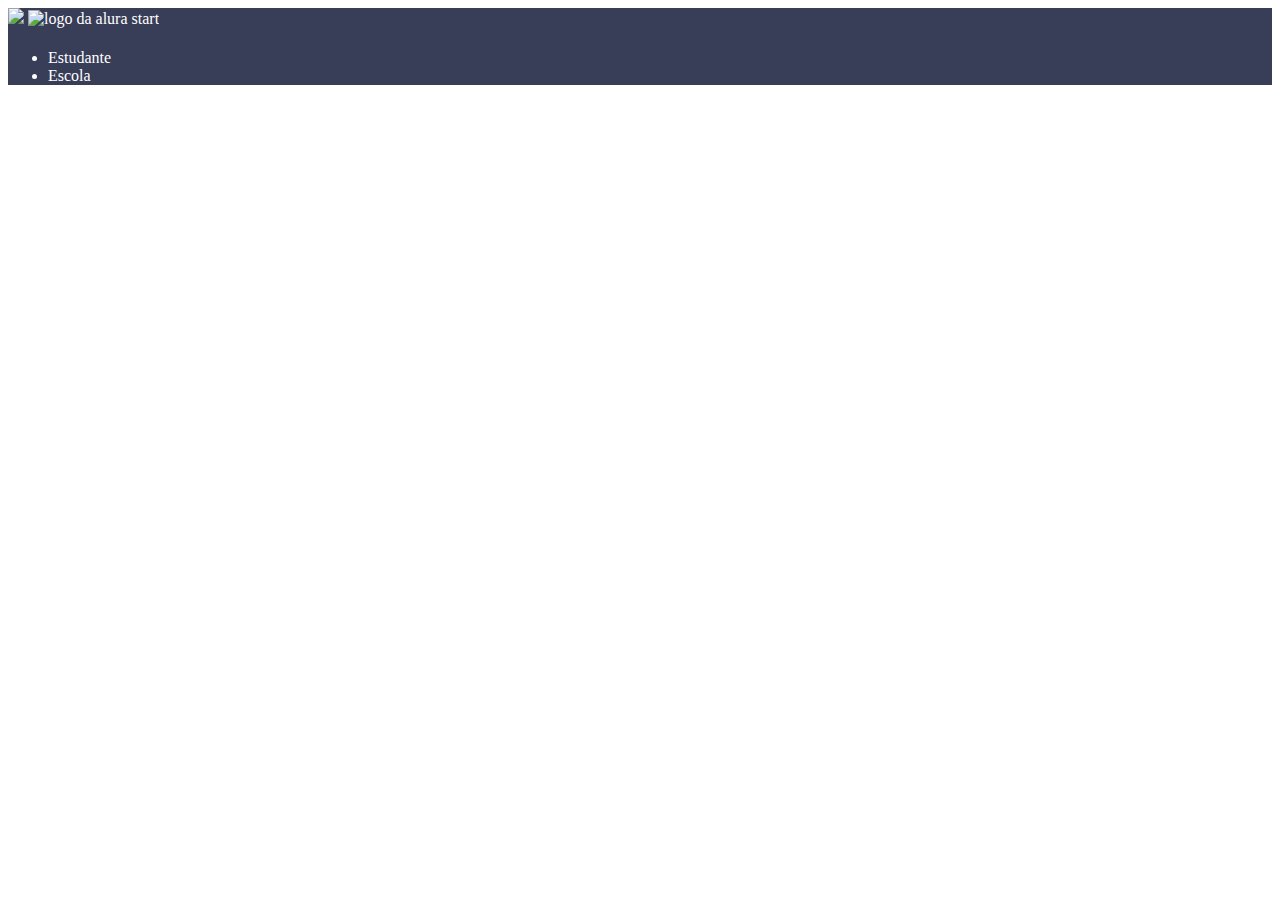
==== index.html @ 396579ed "Add files via upload" ====
<!DOCTYPE html>
<html lang="en">
<head>
    <meta charset="UTF-8">
    <meta http-equiv="X-UA-Compatible" content="IE=edge">
    <meta name="viewport"content="width=device-width, initial-scale=1.0">
    <title>Document</title>
    <link rel="stylesheet" href="style.css">
   </head>
<header> 
    <img class="cabecalho" src="./img/alurastart logo 1.pngs">
    <img src="./img/alurastart logo 1.png" alt="logo da alura start">
<h1></h1>
    <ul class="cabecalho-lista-item">
        <li class="cabecalho-lista-item">Estudante</li>
        <li class="cabecalho-lista-item">Escola</li>
    </ul>
    </header>
    <section class="escola">
</html>
---- style.css ----
header {
background-color: #383D58;
color:white;
}
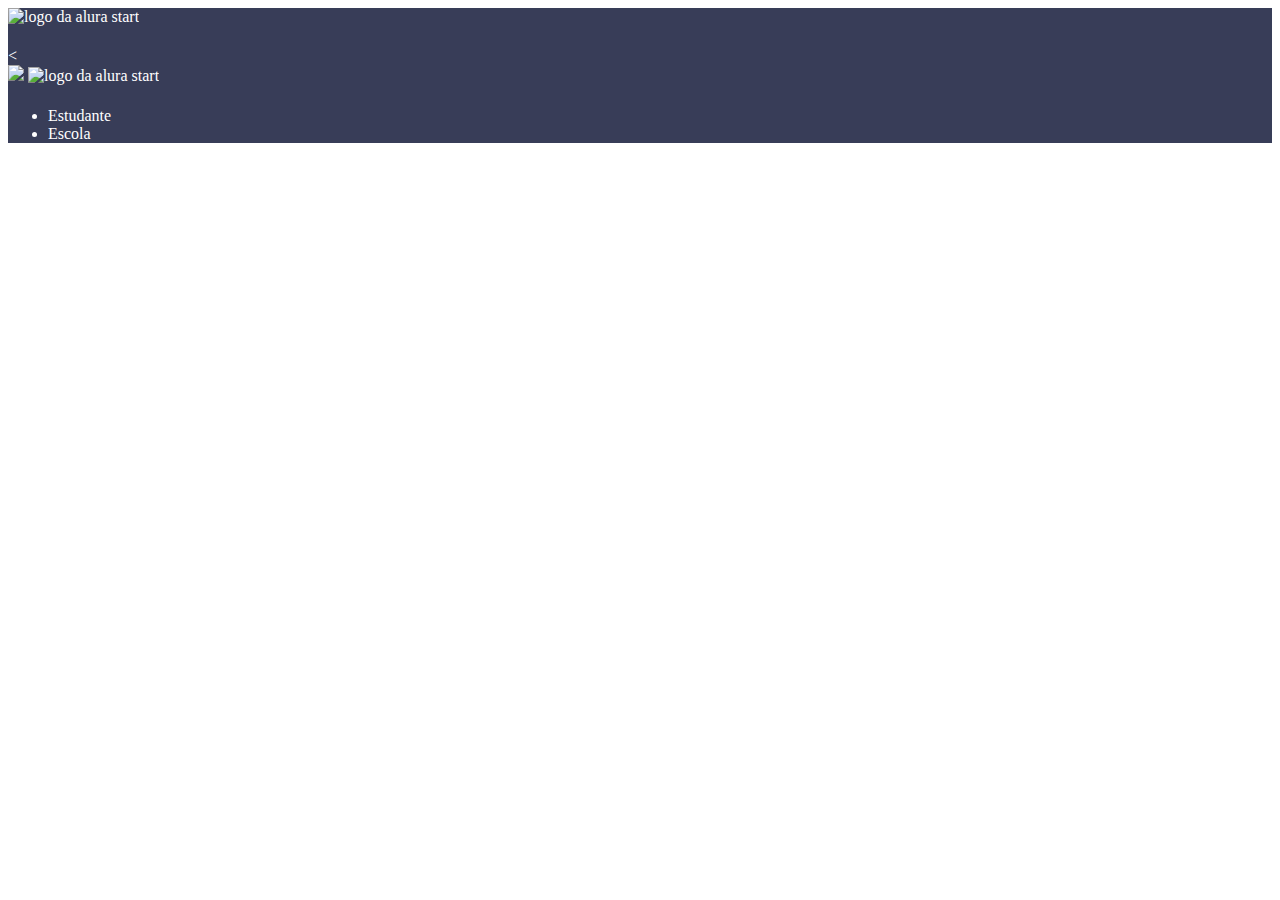
==== commit 2a767226: "Add files via upload" ====
--- a/index.html
+++ b/index.html
@@ -7,6 +7,11 @@
     <title>Document</title>
     <link rel="stylesheet" href="style.css">
    </head>
+   <body>
+    <header class="cabeçalho">
+        <img class="cabeçalho-imagem" src="./img/alurastart logo 1.png" alt="logo da alura start">
+        <h1></h1>
+        <
 <header> 
     <img class="cabecalho" src="./img/alurastart logo 1.pngs">
     <img src="./img/alurastart logo 1.png" alt="logo da alura start">
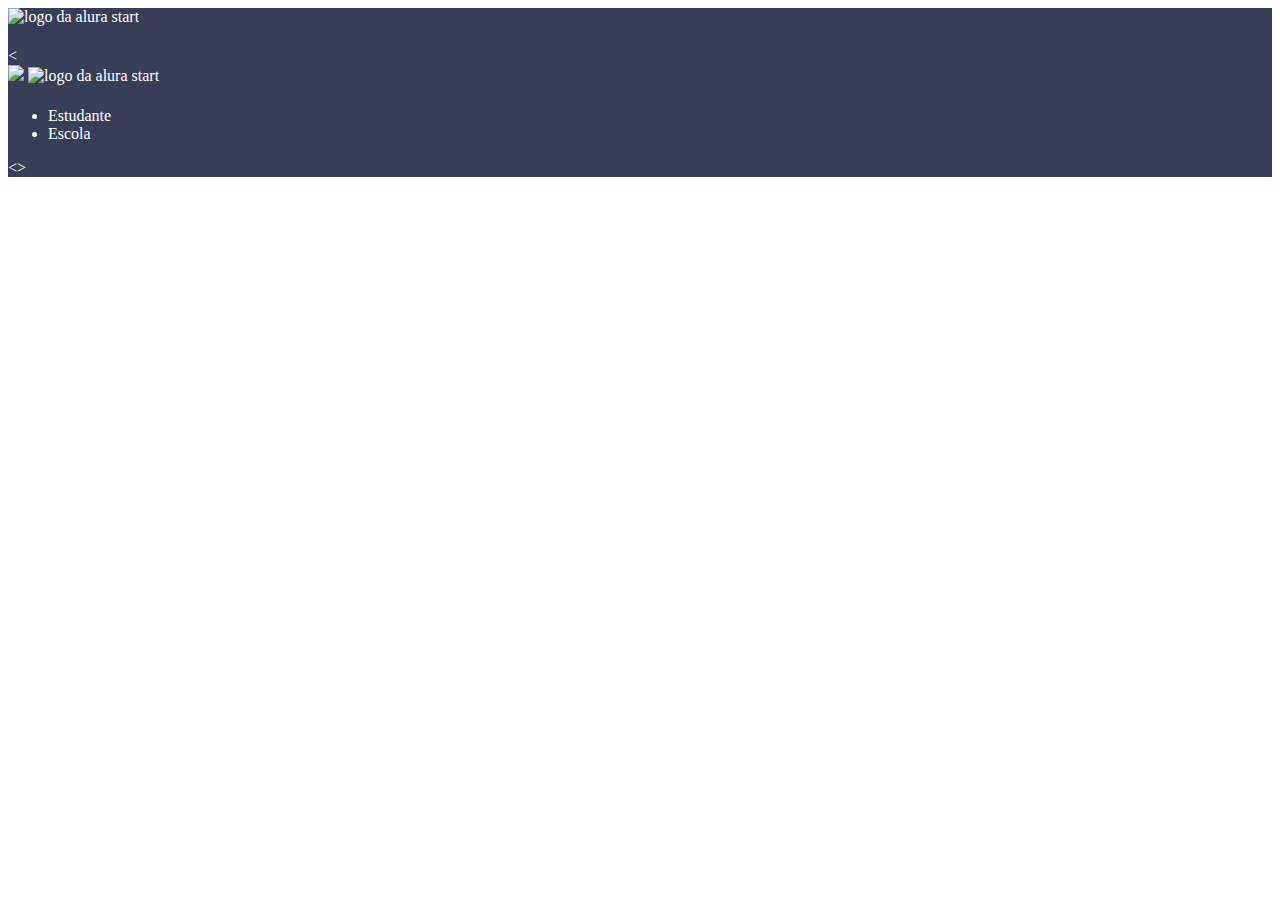
==== commit aaba868a: "Add files via upload" ====
--- a/index.html
+++ b/index.html
@@ -6,6 +6,12 @@
     <meta name="viewport"content="width=device-width, initial-scale=1.0">
     <title>Document</title>
     <link rel="stylesheet" href="style.css">
+    <link rel="preconnect" href="https://fonts.googleleapins.com">
+    <link rel="preconnect" href="https://fonts.gstatic.com" crossorigin>
+    <link href="https://fonts.googleleapins.com/css2?family=inter:wght@700&family=wght@400;700&display=swap"
+    rel="stylesheet">
+    
+
    </head>
    <body>
     <header class="cabeçalho">
@@ -22,4 +28,6 @@
     </ul>
     </header>
     <section class="escola">
+        <div class="escola-conteudo">
+            <>
 </html>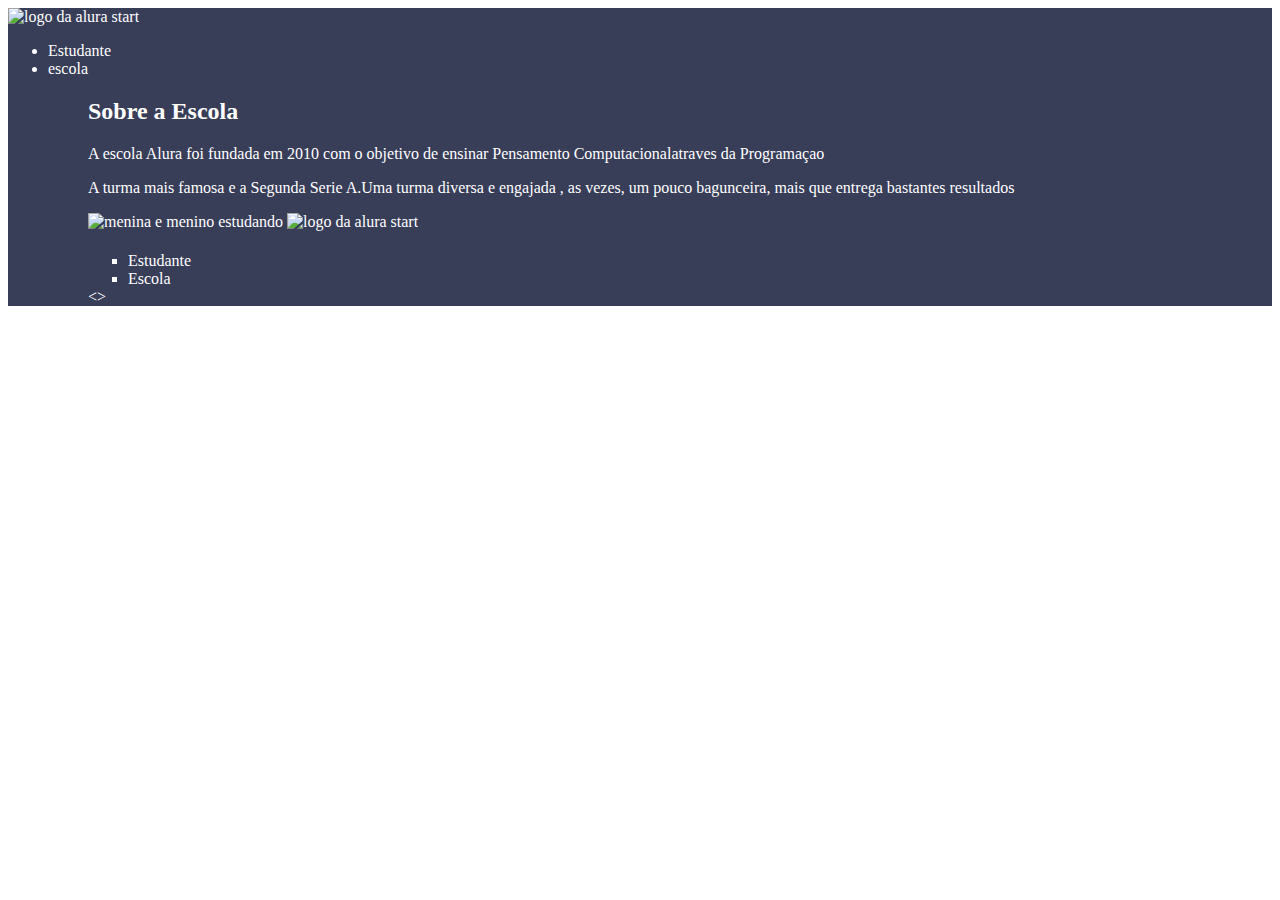
==== commit 0c69142b: "Add files via upload" ====
--- a/index.html
+++ b/index.html
@@ -10,16 +10,22 @@
     <link rel="preconnect" href="https://fonts.gstatic.com" crossorigin>
     <link href="https://fonts.googleleapins.com/css2?family=inter:wght@700&family=wght@400;700&display=swap"
     rel="stylesheet">
-    
-
    </head>
    <body>
     <header class="cabeçalho">
         <img class="cabeçalho-imagem" src="./img/alurastart logo 1.png" alt="logo da alura start">
-        <h1></h1>
-        <
+        <ul clas="cabecalho-lista-item">
+        <li class="cabecalho-lista-item">Estudante</li>
+        <li class="cabecalho-lista-item">escola</li>
+        <ul>
 <header> 
-    <img class="cabecalho" src="./img/alurastart logo 1.pngs">
+    <section class="escola">
+        <div class="escola conteudo">
+            <h2 class="escola-titulo">Sobre a Escola</h2>
+            <p class="escola-texto-um">A escola Alura foi fundada em 2010 com o objetivo de ensinar Pensamento Computacionalatraves da Programaçao</p>
+            <p class="escola-texto-dois">A turma mais famosa e a Segunda Serie A.Uma turma diversa e engajada , as vezes, um pouco bagunceira, mais que entrega bastantes resultados </p>
+        </div>
+    <img class="Escola-Imagem" " src./ img/ Education-rafiki.png" alt="menina e menino estudando">
     <img src="./img/alurastart logo 1.png" alt="logo da alura start">
 <h1></h1>
     <ul class="cabecalho-lista-item">
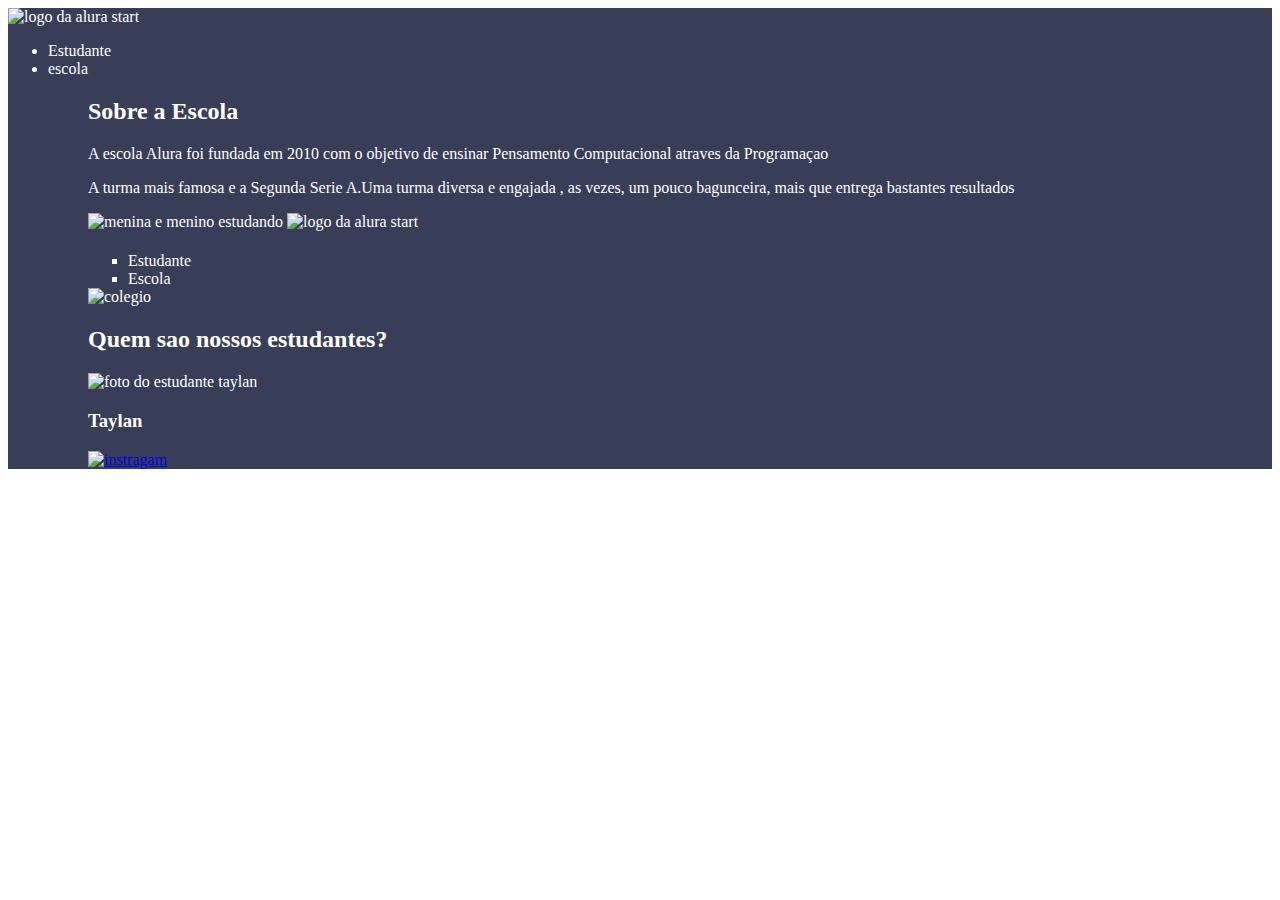
==== commit 371b141c: "Add files via upload" ====
--- a/index.html
+++ b/index.html
@@ -22,10 +22,10 @@
     <section class="escola">
         <div class="escola conteudo">
             <h2 class="escola-titulo">Sobre a Escola</h2>
-            <p class="escola-texto-um">A escola Alura foi fundada em 2010 com o objetivo de ensinar Pensamento Computacionalatraves da Programaçao</p>
+            <p class="escola-texto-um">A escola Alura foi fundada em 2010 com o objetivo de ensinar Pensamento Computacional atraves da Programaçao</p>
             <p class="escola-texto-dois">A turma mais famosa e a Segunda Serie A.Uma turma diversa e engajada , as vezes, um pouco bagunceira, mais que entrega bastantes resultados </p>
         </div>
-    <img class="Escola-Imagem" " src./ img/ Education-rafiki.png" alt="menina e menino estudando">
+    <img class="Escola-Imagem" src="./img/Education-rafiki.png" alt="menina e menino estudando">
     <img src="./img/alurastart logo 1.png" alt="logo da alura start">
 <h1></h1>
     <ul class="cabecalho-lista-item">
@@ -35,5 +35,15 @@
     </header>
     <section class="escola">
         <div class="escola-conteudo">
-            <>
+        <img class="Escola-Imagem"src="/img/frent jpg2 jpg" alt="colegio">
+        <section>
+            <sction class="estudante">
+                <h2 class="estudante-titulo"> Quem sao nossos estudantes?</h2>
+                <div class="estudantes-todos">
+                    <span></span>
+                    <div class="estudante-div">
+                        <img class="estudante imagem"src="./img/watsapp image 2024-04-08 at 11.07.39.jpeg"alt="foto do estudante taylan">
+                        <h3 class="estudante-nome">Taylan</h3>
+                        <a href="https:///www.instragam.com/"target="blank"><img class="etudante-icone"src="img/instragam.png" alt="instragam"></a>
+                        <a href="htt">
 </html>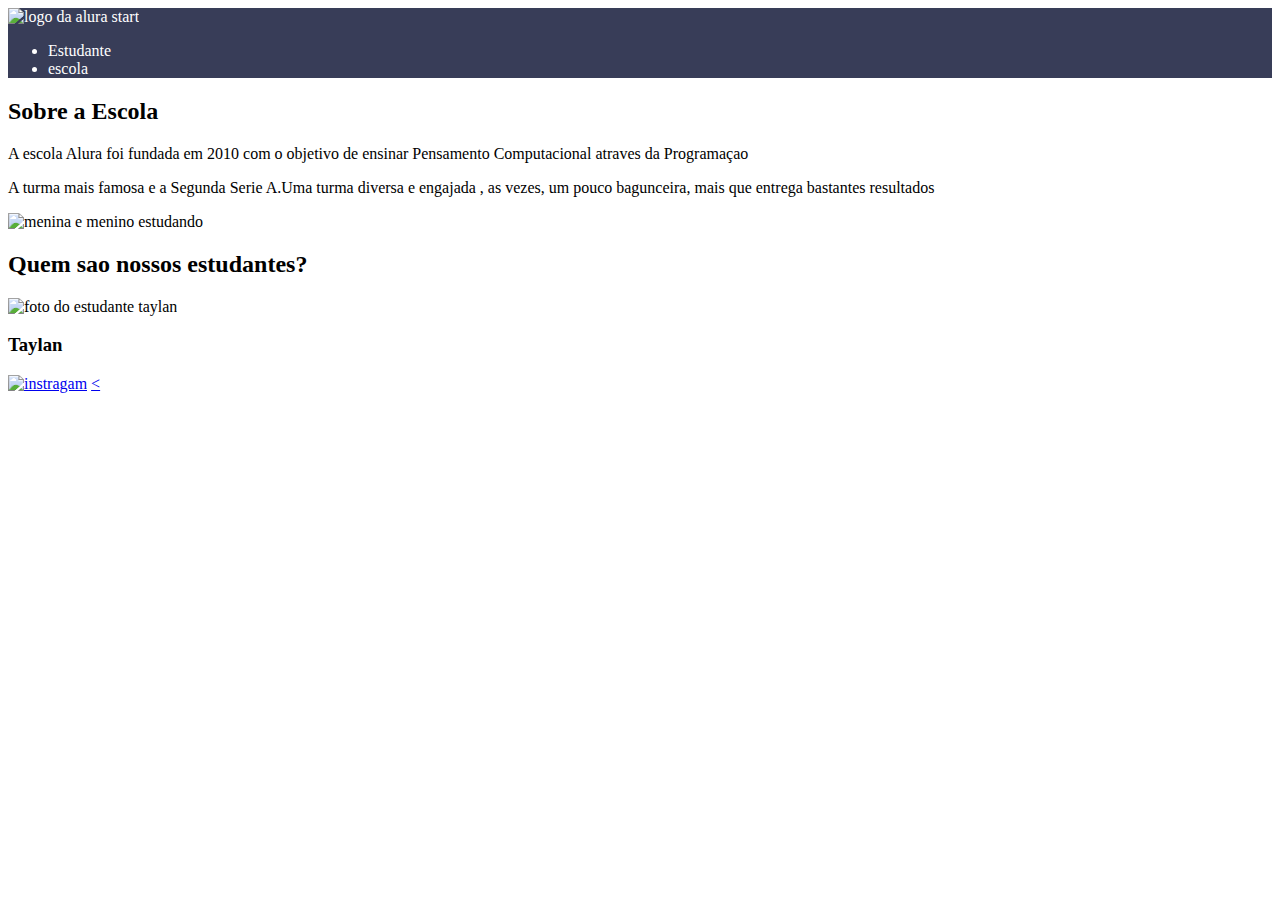
==== commit b9009b7d: "Add files via upload" ====
--- a/index.html
+++ b/index.html
@@ -2,48 +2,36 @@
 <html lang="en">
 <head>
     <meta charset="UTF-8">
-    <meta http-equiv="X-UA-Compatible" content="IE=edge">
     <meta name="viewport"content="width=device-width, initial-scale=1.0">
     <title>Document</title>
     <link rel="stylesheet" href="style.css">
     <link rel="preconnect" href="https://fonts.googleleapins.com">
     <link rel="preconnect" href="https://fonts.gstatic.com" crossorigin>
-    <link href="https://fonts.googleleapins.com/css2?family=inter:wght@700&family=wght@400;700&display=swap"
-    rel="stylesheet">
-   </head>
-   <body>
+    <link href="https://fonts.googleleapins.com/css2?family=inter:wght@700&family=wght@400;700&display=swap" rel="stylesheet">
+</head>
+<body>
     <header class="cabeçalho">
         <img class="cabeçalho-imagem" src="./img/alurastart logo 1.png" alt="logo da alura start">
-        <ul clas="cabecalho-lista-item">
-        <li class="cabecalho-lista-item">Estudante</li>
-        <li class="cabecalho-lista-item">escola</li>
-        <ul>
-<header> 
-    <section class="escola">
-        <div class="escola conteudo">
-            <h2 class="escola-titulo">Sobre a Escola</h2>
-            <p class="escola-texto-um">A escola Alura foi fundada em 2010 com o objetivo de ensinar Pensamento Computacional atraves da Programaçao</p>
-            <p class="escola-texto-dois">A turma mais famosa e a Segunda Serie A.Uma turma diversa e engajada , as vezes, um pouco bagunceira, mais que entrega bastantes resultados </p>
-        </div>
-    <img class="Escola-Imagem" src="./img/Education-rafiki.png" alt="menina e menino estudando">
-    <img src="./img/alurastart logo 1.png" alt="logo da alura start">
-<h1></h1>
-    <ul class="cabecalho-lista-item">
-        <li class="cabecalho-lista-item">Estudante</li>
-        <li class="cabecalho-lista-item">Escola</li>
+    <ul clas="cabecalho-lista-item">
+         <li class="cabecalho-lista-item">Estudante</li>
+         <li class="cabecalho-lista-item">escola</li>
     </ul>
-    </header>
+    </header> 
     <section class="escola">
         <div class="escola-conteudo">
-        <img class="Escola-Imagem"src="/img/frent jpg2 jpg" alt="colegio">
-        <section>
-            <sction class="estudante">
-                <h2 class="estudante-titulo"> Quem sao nossos estudantes?</h2>
-                <div class="estudantes-todos">
-                    <span></span>
-                    <div class="estudante-div">
-                        <img class="estudante imagem"src="./img/watsapp image 2024-04-08 at 11.07.39.jpeg"alt="foto do estudante taylan">
-                        <h3 class="estudante-nome">Taylan</h3>
-                        <a href="https:///www.instragam.com/"target="blank"><img class="etudante-icone"src="img/instragam.png" alt="instragam"></a>
-                        <a href="htt">
+        <h2 class="escola-titulo">Sobre a Escola</h2>
+        <p class="escola-texto-um">A escola Alura foi fundada em 2010 com o objetivo de ensinar Pensamento Computacional atraves da Programaçao</p>
+        <p class="escola-texto-dois">A turma mais famosa e a Segunda Serie A.Uma turma diversa e engajada , as vezes, um pouco bagunceira, mais que entrega bastantes resultados </p>
+    </div>
+        <img class="Escola-Imagem" src="./img/Education-rafiki.png" alt="menina e menino estudando">
+    </section>
+    <section class="estudante">
+        <h2 class="estudante-titulo"> Quem sao nossos estudantes?</h2>
+        <div class="estudantes-todos">
+            <span></span>
+    <div class="estudante-div">
+        <img class="estudante imagem"src="./img/watsapp image 2024-04-08 at 11.07.39.jpeg"alt="foto do estudante taylan">
+        <h3 class="estudante-nome">Taylan</h3>
+        <a href="https:///www.instragam.com/"target="blank"><img class="etudante-icone"src="img/instragam.png" alt="instragam"></a>
+        <a href="http://www.github.com/"target="blank"><
 </html>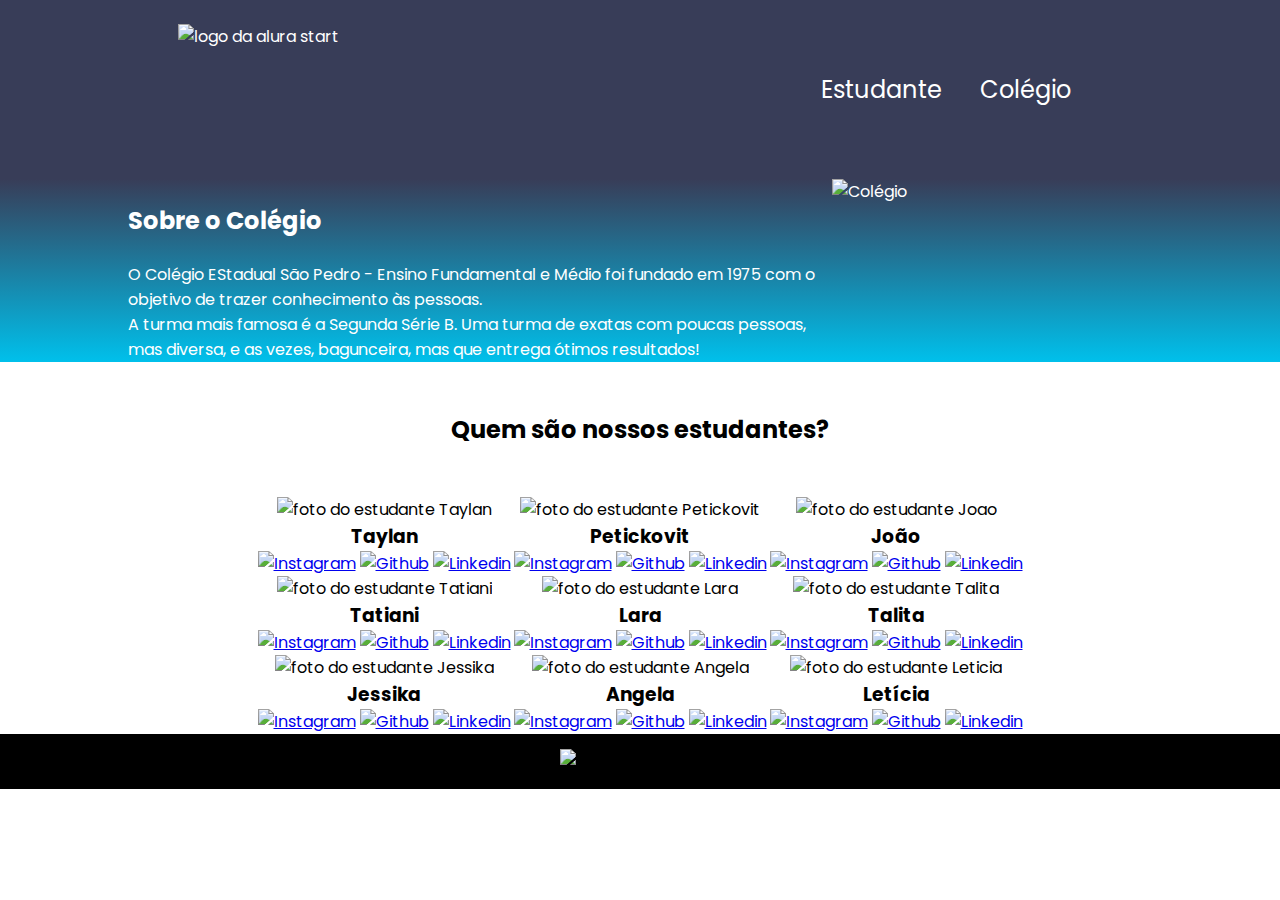
==== commit 482c9a9d: "Add files via upload" ====
--- a/index.html
+++ b/index.html
@@ -5,33 +5,100 @@
     <meta name="viewport"content="width=device-width, initial-scale=1.0">
     <title>Document</title>
     <link rel="stylesheet" href="style.css">
-    <link rel="preconnect" href="https://fonts.googleleapins.com">
-    <link rel="preconnect" href="https://fonts.gstatic.com" crossorigin>
-    <link href="https://fonts.googleleapins.com/css2?family=inter:wght@700&family=wght@400;700&display=swap" rel="stylesheet">
+    <link rel="preconnect" href="https://fonts.googleapis.com">
+    <link rel="preconnect" href="htpps://fonts.gstatic.com" crossorigin>
+    <link href="https://fonts.googleapis.com/css2?family=Inter:wght@700&family=Poppins:wght@400;700&display=swap" rel="stylesheet">
 </head>
 <body>
     <header class="cabeçalho">
-        <img class="cabeçalho-imagem" src="./img/alurastart logo 1.png" alt="logo da alura start">
-    <ul clas="cabecalho-lista-item">
-         <li class="cabecalho-lista-item">Estudante</li>
-         <li class="cabecalho-lista-item">escola</li>
+      <img class="cabeçalho-imagem" src="./img/alurastart logo 1.png" alt="logo da alura start">
+    <ul class="cabeçalho-lista-item">
+        <li class="cabeçalho-lista-item">Estudante</li>
+        <li class="cabeçalho-lista-item">Colégio</li>
     </ul>
-    </header> 
+    </header>
     <section class="escola">
         <div class="escola-conteudo">
-        <h2 class="escola-titulo">Sobre a Escola</h2>
-        <p class="escola-texto-um">A escola Alura foi fundada em 2010 com o objetivo de ensinar Pensamento Computacional atraves da Programaçao</p>
-        <p class="escola-texto-dois">A turma mais famosa e a Segunda Serie A.Uma turma diversa e engajada , as vezes, um pouco bagunceira, mais que entrega bastantes resultados </p>
+        <h2 class="escola-título">Sobre o Colégio</h2>
+        <p class="escola-texto-um">O Colégio EStadual São Pedro - Ensino Fundamental e Médio foi fundado em 1975 com o objetivo de trazer conhecimento às pessoas.</p>
+        <p class="escola-texto-dois">A turma mais famosa é a Segunda Série B. Uma turma de exatas com poucas pessoas, mas diversa, e as vezes, bagunceira, mas que entrega ótimos resultados!</p>
     </div>
-        <img class="Escola-Imagem" src="./img/Education-rafiki.png" alt="menina e menino estudando">
+        <img class="escola-imagem" src="./img/frent_jpg2.jpg" alt="Colégio">
     </section>
     <section class="estudante">
-        <h2 class="estudante-titulo"> Quem sao nossos estudantes?</h2>
-        <div class="estudantes-todos">
+        <h2 class="estudante-titulo">Quem são nossos estudantes?</h2>
+        <div class="estudante-todos">
             <span></span>
     <div class="estudante-div">
-        <img class="estudante imagem"src="./img/watsapp image 2024-04-08 at 11.07.39.jpeg"alt="foto do estudante taylan">
+        <img class="estudante-imagem" src="./img/WhatsApp Image 2024-04-08 at 11.07.39.jpeg" alt="foto do estudante Taylan">
         <h3 class="estudante-nome">Taylan</h3>
-        <a href="https:///www.instragam.com/"target="blank"><img class="etudante-icone"src="img/instragam.png" alt="instragam"></a>
-        <a href="http://www.github.com/"target="blank"><
+        <a href="https://www.instagram.com/" target="_blank"><img class="estudante-icone" src="img/instagram.png" alt="Instagram"></a>
+        <a href="https://www.github.com/" target="_blank"><img class="estudante-icone" src="img/github.png" alt="Github"></a>
+        <a href="https://www.linkedin.com/" target="_blank"><img class="estudante-icone" src="img/linkedin.png" alt="Linkedin"></a>
+    </div>
+     <div class="estudante-div">
+        <img class="estudante-imagem" src="./img/WhatsApp Image 2024-04-08 at 11.07.40.jpeg" alt="foto do estudante Petickovit">
+        <h3 class="estudante-nome">Petickovit</h3>
+        <a href="https://www.instagram.com/" target="_blank"><img class="estudante-icone" src="img/instagram.png" alt="Instagram"></a>
+        <a href="https://www.github.com/" target="_blank"><img class="estudante-icone" src="img/github.png" alt="Github"></a>
+        <a href="https://www.linkedin.com/" target="_blank"><img class="estudante-icone" src="img/linkedin.png" alt="Linkedin"></a>
+    </div>
+     <div class="estudante-div">
+        <img class="estudante-imagem" src="./img/WhatsApp Image 2024-04-08 at 11.07.41.jpeg" alt="foto do estudante Joao">
+        <h3 class="estudante-nome">João</h3>
+        <a href="https://www.instagram.com/" target="_blank"><img class="estudante-icone" src="img/instagram.png" alt="Instagram"></a>
+        <a href="https://www.github.com/" target="_blank"><img class="estudante-icone" src="img/github.png" alt="Github"></a>
+        <a href="https://www.linkedin.com/" target="_blank"><img class="estudante-icone" src="img/linkedin.png" alt="Linkedin"></a>
+    </div>
+    <span></span>
+     <div class="estudante-div">
+        <img class="estudante-imagem" src="./img/WhatsApp Image 2024-04-08 at 11.07.41 (1).jpeg" alt="foto do estudante Tatiani">
+        <h3 class="estudante-nome">Tatiani</h3>
+        <a href="https://www.instagram.com/" target="_blank"><img class="estudante-icone" src="img/instagram.png" alt="Instagram"></a>
+        <a href="https://www.github.com/" target="_blank"><img class="estudante-icone" src="img/github.png" alt="Github"></a>
+        <a href="https://www.linkedin.com/" target="_blank"><img class="estudante-icone" src="img/linkedin.png" alt="Linkedin"></a>
+    </div>
+     <div class="estudante-div">
+        <img class="estudante-imagem" src="./img/WhatsApp Image 2024-04-08 at 11.07.42.jpeg" alt="foto do estudante Lara">
+        <h3 class="estudante-nome">Lara</h3>
+        <a href="https://www.instagram.com/" target="_blank"><img class="estudante-icone" src="img/instagram.png" alt="Instagram"></a>
+        <a href="https://www.github.com/" target="_blank"><img class="estudante-icone" src="img/github.png" alt="Github"></a>
+        <a href="https://www.linkedin.com/" target="_blank"><img class="estudante-icone" src="img/linkedin.png" alt="Linkedin"></a>
+    </div>
+     <div class="estudante-div">
+        <img class="estudante-imagem" src="./img/WhatsApp Image 2024-04-08 at 11.07.44.jpeg" alt="foto do estudante Talita">
+        <h3 class="estudante-nome">Talita</h3>
+        <a href="https://www.instagram.com/" target="_blank"><img class="estudante-icone" src="img/instagram.png" alt="Instagram"></a>
+        <a href="https://www.github.com/" target="_blank"><img class="estudante-icone" src="img/github.png" alt="Github"></a>
+        <a href="https://www.linkedin.com/" target="_blank"><img class="estudante-icone" src="img/linkedin.png" alt="Linkedin"></a>
+    </div>
+    <span></span>
+     <div class="estudante-div">
+        <img class="estudante-imagem" src="./img/WhatsApp Image 2024-04-08 at 11.07.45 (1).jpeg" alt="foto do estudante Jessika">
+        <h3 class="estudante-nome">Jessika</h3>
+        <a href="https://www.instagram.com/" target="_blank"><img class="estudante-icone" src="img/instagram.png" alt="Instagram"></a>
+        <a href="https://www.github.com/" target="_blank"><img class="estudante-icone" src="img/github.png" alt="Github"></a>
+        <a href="https://www.linkedin.com/" target="_blank"><img class="estudante-icone" src="img/linkedin.png" alt="Linkedin"></a>
+    </div>
+     <div class="estudante-div">
+        <img class="estudante-imagem" src="./img/WhatsApp Image 2024-04-08 at 11.07.45.jpeg" alt="foto do estudante Angela">
+        <h3 class="estudante-nome">Angela</h3>
+        <a href="https://www.instagram.com/" target="_blank"><img class="estudante-icone" src="img/instagram.png" alt="Instagram"></a>
+        <a href="https://www.github.com/" target="_blank"><img class="estudante-icone" src="img/github.png" alt="Github"></a>
+        <a href="https://www.linkedin.com/" target="_blank"><img class="estudante-icone" src="img/linkedin.png" alt="Linkedin"></a>
+    </div>
+     <div class="estudante-div">
+        <img class="estudante-imagem" src="./img/WhatsApp Image 2024-04-08 at 11.07.46.jpeg" alt="foto do estudante Leticia">
+        <h3 class="estudante-nome">Letícia</h3>
+        <a href="https://www.instagram.com/" target="_blank"><img class="estudante-icone" src="img/instagram.png" alt="Instagram"></a>
+        <a href="https://www.github.com/" target="_blank"><img class="estudante-icone" src="img/github.png" alt="Github"></a>
+        <a href="https://www.linkedin.com/" target="_blank"><img class="estudante-icone" src="img/linkedin.png" alt="Linkedin"></a>
+    </div>
+    <span></span>
+</div>
+    </section>
+    <footer>
+        <img src="./img/alurastart logo 1.png" alt="logo da alura start">
+    </footer>
+    </body>
 </html>--- a/style.css
+++ b/style.css
@@ -1,4 +1,81 @@
 header {
-background-color: #383D58;
-color:white;
+    background-color: #383D58;
+    color:white;
+}
+
+.cabeçalho-imagem {
+    
+    width: 20%;
+
+}
+
+.cabeçalho {
+    background-color: #383D58;
+    color: white;
+    display: flex;
+    justify-content: space-around;
+    padding: 24px 0;
+}
+
+.cabeçalho-lista-item{
+    display: inline-block;
+    margin: 0 16px;
+    padding: 24px 0;
+    font-size: 24px;
+}
+
+*  {
+    margin: 0;
+    padding: 0;
+}
+
+.escola-imagem {
+    width: 25%;
+}
+
+.escola {
+    background-image: linear-gradient(#383D58,#00c0eb);
+    color: white;
+    display: flex;
+    justify-content: center;
+}
+
+.escola-conteudo {
+    width: 55%;
+}
+
+.escola-título {
+    padding: 24px 0;
+}
+
+body {
+    font-family: 'Poppins', sans-serif;
+}
+
+.estudante-imagem {
+    width: 120px;
+}
+
+.estudante-icone {
+    width: 24px;
+}
+
+.estudante-div {
+    text-align: center;
+}
+
+.estudante-titulo {
+    text-align: center;
+    padding: 50px 0;
+}
+
+.estudante-todos {
+    display: grid;
+    grid-template-columns: 20% 20% 20% 20%;
+}
+
+footer {
+    background-color: black;
+    padding: 15px 0;
+    text-align: center;
 }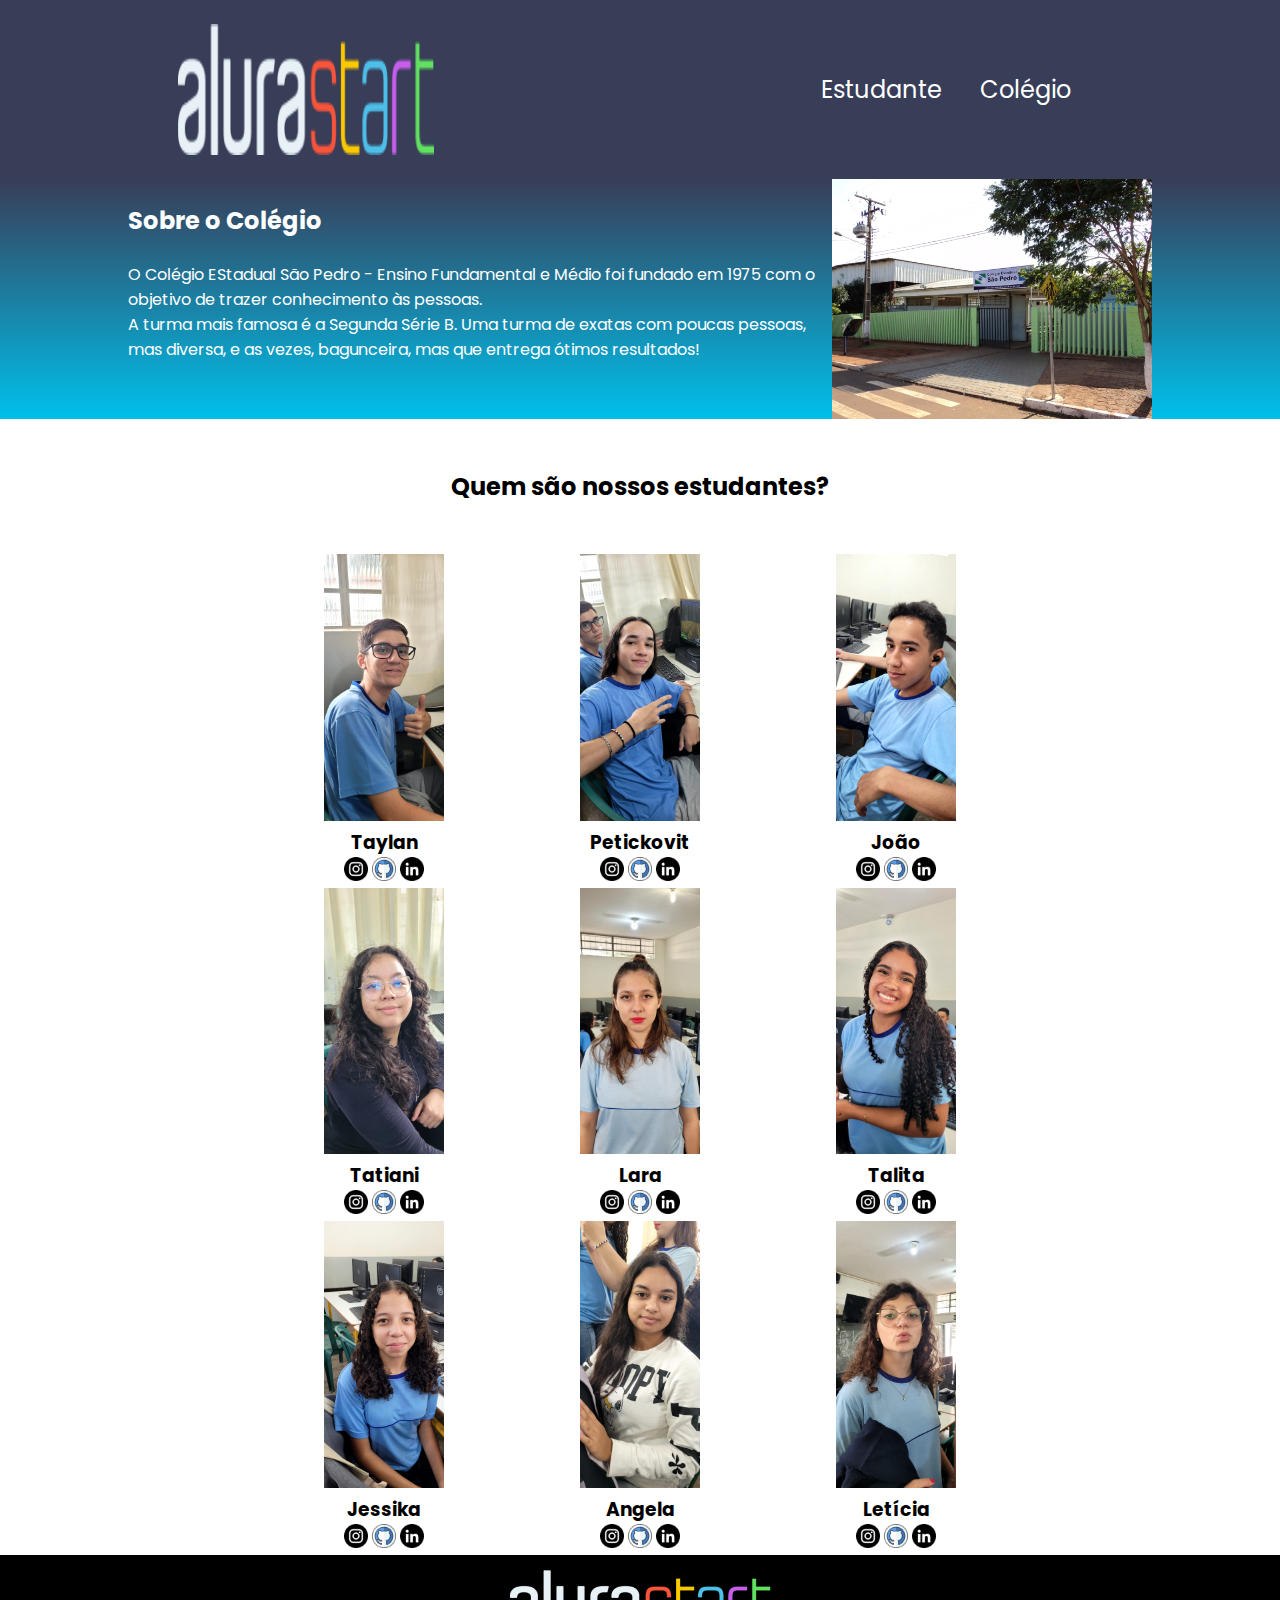
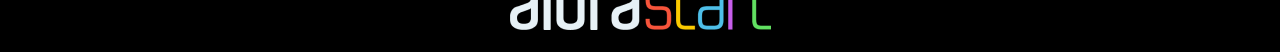
==== commit aa53d9af: "Add files via upload" ====
--- a/index.html
+++ b/index.html
@@ -23,7 +23,7 @@
         <p class="escola-texto-um">O Colégio EStadual São Pedro - Ensino Fundamental e Médio foi fundado em 1975 com o objetivo de trazer conhecimento às pessoas.</p>
         <p class="escola-texto-dois">A turma mais famosa é a Segunda Série B. Uma turma de exatas com poucas pessoas, mas diversa, e as vezes, bagunceira, mas que entrega ótimos resultados!</p>
     </div>
-        <img class="escola-imagem" src="./img/frent_jpg2.jpg" alt="Colégio">
+        <img class="escola-imagem" src="./img/colegio.jpeg" alt="Colégio">
     </section>
     <section class="estudante">
         <h2 class="estudante-titulo">Quem são nossos estudantes?</h2>
